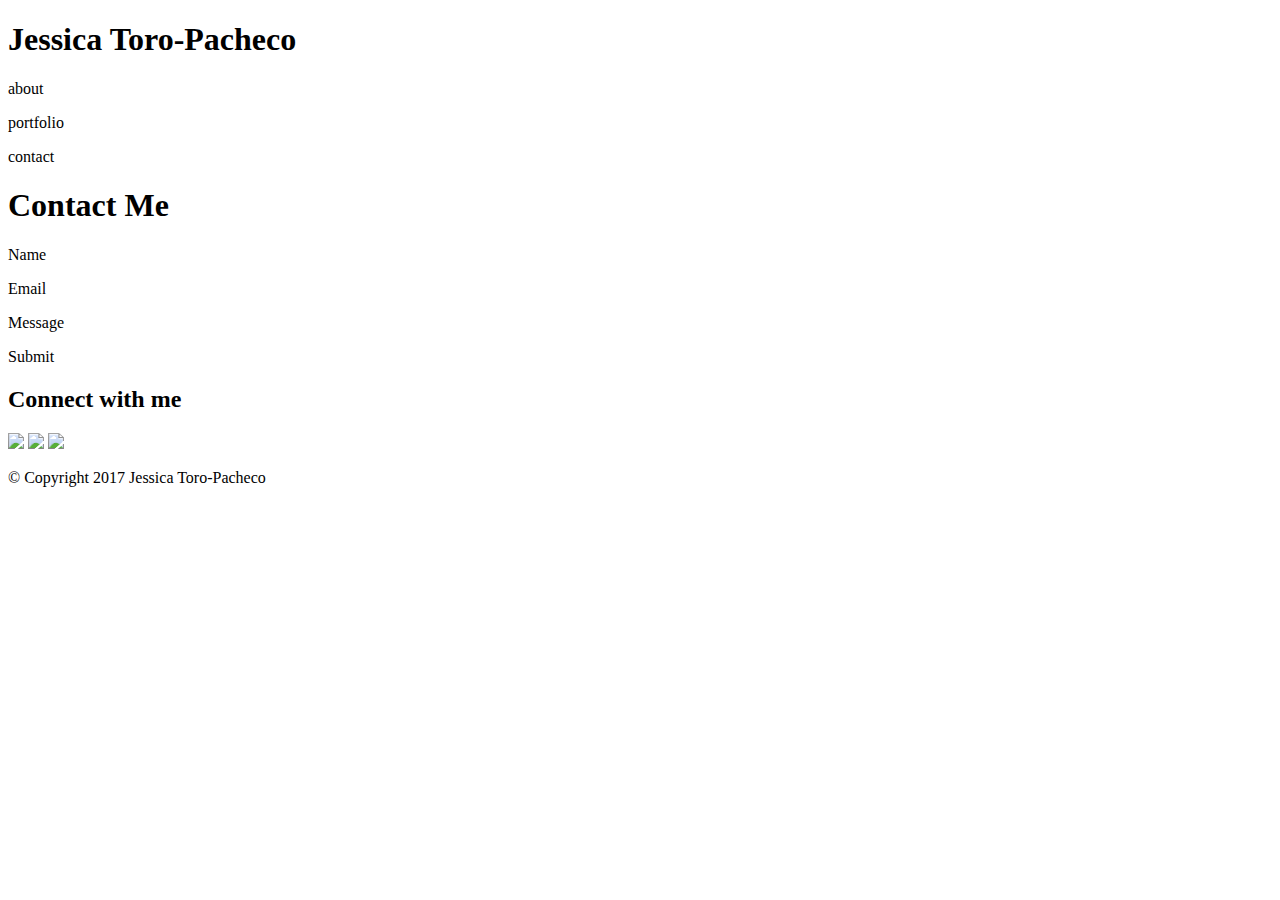
==== contact.html @ 8acd8b62 "html files" ====
<!DOCTYPE html>
<html lang="en">
<head>
	<meta charset="UTF-8">
	<title>Jessica Toro's Portfolio</title>

</head>

<body>

	<!--this is the teal name box-->
 	<header>
 		<h1>Jessica Toro-Pacheco</h1>
 	</header>

	<!--this is the nav bar-->
	<nav>
		<div id="nav-bar">
			<p>about</p>
			<p>portfolio</p>
			<p>contact</p>
		</div>
	</nav>

	
	<!--this is the about me section -->
	<h1>Contact Me</h1>
	
	<!--this is form info-->
	<div>
		<p>Name</p>
		<p>Email</p>
		<p>Message</p>
	</div>
	
	<!--Submit Buttone-->
	<p>Submit</p>
	

	<!--social media side bar-->
	<h2>Connect with me</h2>
	<img src="github.jpeg">
	<img src="linkedin.png">
	<img src="stackoverflow.png">

	<!--this is the footer info-->
	<footer>
		<p>
			© Copyright 2017 Jessica Toro-Pacheco
		</p>
	</footer>


</body>
</html>
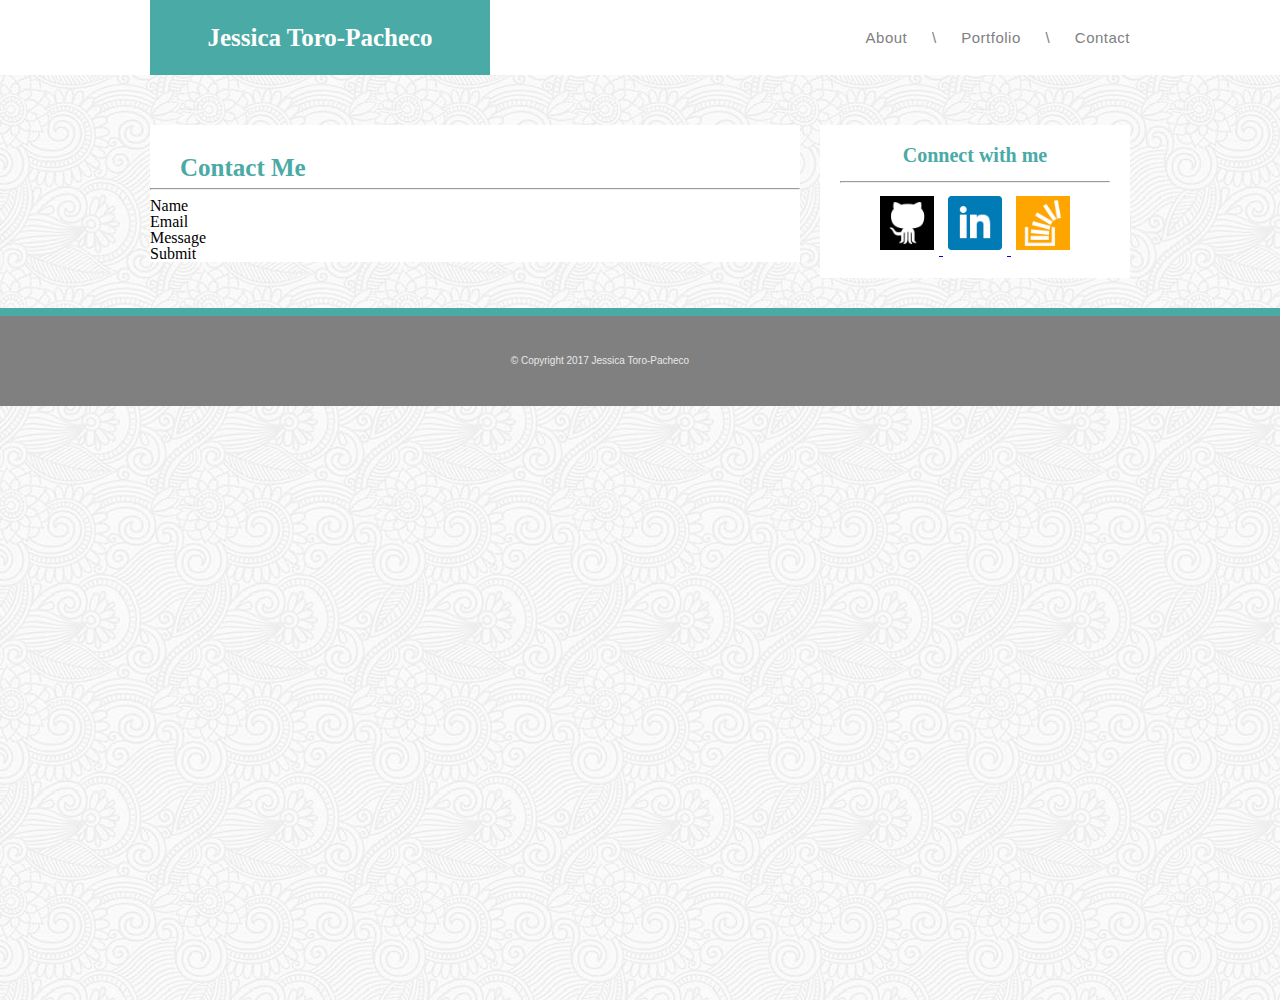
==== commit 183d58d7: "first try still need body of contact.html and portfolio.html" ====
--- a/contact.html
+++ b/contact.html
@@ -3,53 +3,72 @@
 <head>
 	<meta charset="UTF-8">
 	<title>Jessica Toro's Portfolio</title>
-
+	<link rel="stylesheet" type="text/css" href="assets/css/reset.css">
+	<link rel="stylesheet" type="text/css" href="assets/css/style.css">
 </head>
 
 <body>
-
-	<!--this is the teal name box-->
- 	<header>
- 		<h1>Jessica Toro-Pacheco</h1>
- 	</header>
+		
+		<!--this is the teal name box-->
+	<div id="name">
+		<header>
+			<h1>Jessica Toro-Pacheco</h1>
+		</header>
+	</div>
 
 	<!--this is the nav bar-->
-	<nav>
-		<div id="nav-bar">
-			<p>about</p>
-			<p>portfolio</p>
-			<p>contact</p>
+	<div id="nav-bar">
+		<nav>
+			<p>About \ Portfolio \ Contact</p>
+		</nav>
+	</div>
+
+	<div id="container">
+		<!--this is the about me section -->
+		<div class="section">
+			<h2 class="title">Contact Me</h2>
+			<hr>
+			
+			<!--this is form info-->
+			<div>
+				<p>Name</p>
+				<p>Email</p>
+				<p>Message</p>
+			<!--Submit Buttone-->
+				<p>Submit</p>
+			</div>
+			
+	
 		</div>
-	</nav>
-
-	
-	<!--this is the about me section -->
-	<h1>Contact Me</h1>
-	
-	<!--this is form info-->
-	<div>
-		<p>Name</p>
-		<p>Email</p>
-		<p>Message</p>
 	</div>
 	
-	<!--Submit Buttone-->
-	<p>Submit</p>
-	
+	<!--social media side bar-->
+	<div id="aside">
+			<h2>Connect with me</h2>
+			<hr>
+			<!--github-->
+			<a href="https://github.com/jessicatoro2">
+				<img src="assets/images/github.png">
+			</a>
+			
+			
+			<!--linkedin-->
+			<a href="https://www.linkedin.com/in/jessica-toro-pacheco-72504923/">
+				<img src="assets/images/linkedin.png">
+			</a>
 
-	<!--social media side bar-->
-	<h2>Connect with me</h2>
-	<img src="github.jpeg">
-	<img src="linkedin.png">
-	<img src="stackoverflow.png">
-
+			<!--stackoverflow-->
+			<a href="https://meta.stackoverflow.com/users/8268229/jessicatoro">
+				<img src="assets/images/stackoverflow.png">
+			</a>
+	</div>
 	<!--this is the footer info-->
-	<footer>
-		<p>
-			© Copyright 2017 Jessica Toro-Pacheco
-		</p>
-	</footer>
-
+	<div id="footer">
+		<footer>
+			<p>© Copyright 2017 Jessica Toro-Pacheco
+			</p>
+		</footer>
+	</div>
 
 </body>
 </html>--- a/assets/css/style.css
+++ b/assets/css/style.css
@@ -0,0 +1,135 @@
+body {
+	margin: 0;
+	padding: 0;
+	background-image: url(../images/symphony.png);
+	min-height: 1000px;
+}
+
+#name {
+	background: #4aaaa5;
+	text-align: center;
+	font-family: "Georgia", Times, "Times New Roman", serif;
+	font-size: 25px;
+	font-weight: bold;
+	width: 290px;
+	color: white;
+	margin-left: 150px;
+	padding: 25px;
+	float:left;
+	position: relative;
+
+}
+
+#nav-bar {
+	background: white;
+	width: 100%;
+	height: 75px;
+}
+
+nav {
+	background: white;
+	text-align: right;
+	font-family: "Arial", "Helvetica Neue", Helvetica, "san serif";
+	font-size: 15px;
+	width: 33.3%;
+	color: gray;
+	margin-right: 150px;
+	padding-top: 30px;
+	float:right;
+	position: relative;
+	word-spacing: 20px;
+	letter-spacing: .5px;
+
+
+}
+
+.section {
+	margin-top: 50px;
+	clear: both;
+	background: white;
+	margin-left: 150px;
+	float: left;
+	width: 650px;
+}
+
+.title {
+	padding-top: 30px;
+	padding-bottom: 0px;
+	padding-left: 30px;
+	font-family: "Georgia", Times, "Times New Roman", serif;
+	font-size: 25px;
+	font-weight: bold;
+	color: #4aaaa5;
+
+}
+
+h2 {
+	padding-top: 0px;
+	padding-bottom: 8px;
+	padding-left: 0px;
+	font-family: "Georgia", Times, "Times New Roman", serif;
+	font-size: 20px;
+	font-weight: bold;
+	color: #4aaaa5;
+}
+
+hr {
+	width: 
+}
+#profilepic {
+	width: 25%;
+	float: left;
+	padding-left: 30px;
+	padding-top: 20px;
+	padding-right: 30px;
+	padding-bottom: 10px;
+	float: left;
+
+}
+
+img {
+	width: 20%;
+	padding: 5px;
+	
+}
+
+#bodytext {
+	font-family: "Arial", "Helvetica Neue", Helvetica, "san serif";
+	font-size: 15px;
+	line-height: 30px;
+	color: gray;
+	padding-right: 20px;
+	padding-left: 25px;
+	padding-bottom: 30px;
+	
+
+	
+}
+#aside {
+	margin-top: 50px;
+	width: 270px;
+	background: white;
+	text-align: center;
+	color: gray;
+	float: right;
+	margin-right: 150px;
+	padding: 20px;
+
+	}
+
+#footer{
+	position: relative;
+	clear: both;
+	background: gray;
+	width: 100%;
+	float: right;
+	text-align: center;
+	margin-top: 30px;
+	padding: 40px;
+	color: #e8e8e8;
+	font-family: "Arial", "Helvetica Neue", Helvetica, "san serif";
+	font-size: 10px;
+	border-top: 8px solid #4aaaa5;
+
+
+}
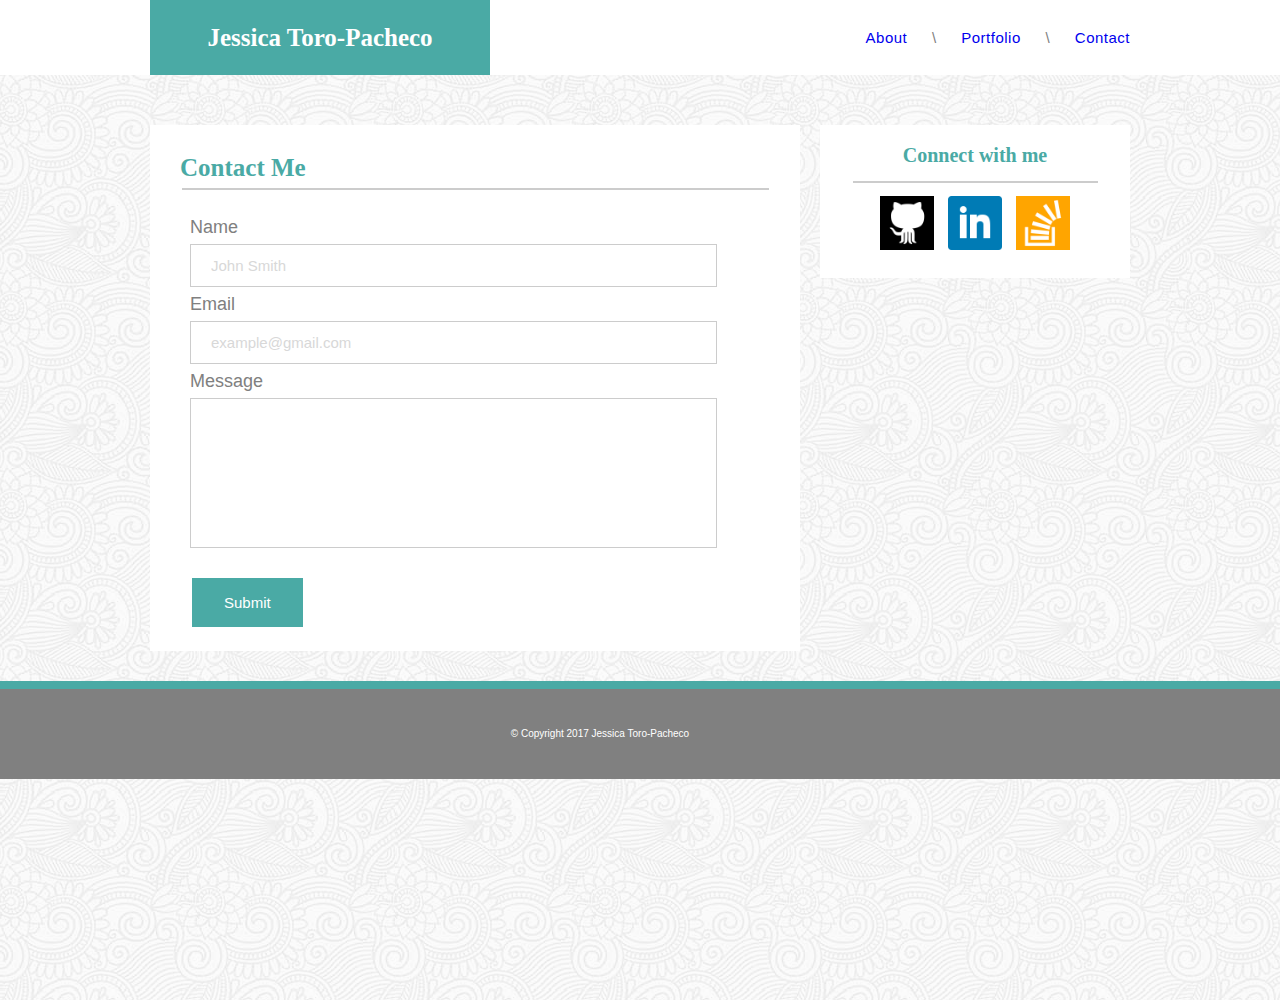
==== commit 080755e6: "final project" ====
--- a/contact.html
+++ b/contact.html
@@ -9,38 +9,48 @@
 
 <body>
 		
-		<!--this is the teal name box-->
+	<!--this is the teal name box-->
 	<div id="name">
-		<header>
-			<h1>Jessica Toro-Pacheco</h1>
-		</header>
-	</div>
+ 		<header>
+ 			<h1>Jessica Toro-Pacheco</h1>
+ 		</header>
+ 	</div>
 
 	<!--this is the nav bar-->
 	<div id="nav-bar">
 		<nav>
-			<p>About \ Portfolio \ Contact</p>
-		</nav>
+<p> <a href="index.html"> About </a> \ 
+		<a href="portfolio.html"> Portfolio </a> \ 
+		<a href="contact.html"> Contact </a>
+		</p>		</nav>
 	</div>
 
-	<div id="container">
-		<!--this is the about me section -->
+	<!--this is the about me section -->
 		<div class="section">
 			<h2 class="title">Contact Me</h2>
 			<hr>
+
 			
-			<!--this is form info-->
-			<div>
-				<p>Name</p>
-				<p>Email</p>
-				<p>Message</p>
-			<!--Submit Buttone-->
-				<p>Submit</p>
-			</div>
+		<!--this is form info-->
+			<form>
+			  Name<br>
+			  <input type="text" value="John Smith">
+			  <br>
+			  Email<br>
+			  <input type="text" value="example@gmail.com">
+			  <br>
+			  Message<br>
+			  <input type="textmessage">
+			  <br>
+
+			  <br>
+			  <input type="submit" value="Submit">
+			</form> 
+
+		</div>
 			
 	
-		</div>
-	</div>
+
 	
 	<!--social media side bar-->
 	<div id="aside">
@@ -48,20 +58,21 @@
 			<hr>
 			<!--github-->
 			<a href="https://github.com/jessicatoro2">
-				<img src="assets/images/github.png">
+				<img src="assets/images/github.png" alt="github logo">
 			</a>
 			
 			
 			<!--linkedin-->
 			<a href="https://www.linkedin.com/in/jessica-toro-pacheco-72504923/">
-				<img src="assets/images/linkedin.png">
+				<img src="assets/images/linkedin.png" alt="linkedin logo">
 			</a>
 
 			<!--stackoverflow-->
 			<a href="https://meta.stackoverflow.com/users/8268229/jessicatoro">
-				<img src="assets/images/stackoverflow.png">
+				<img src="assets/images/stackoverflow.png" alt="stackoverflow logo">
 			</a>
 	</div>
+
 	<!--this is the footer info-->
 	<div id="footer">
 		<footer>
@@ -71,4 +82,5 @@
 	</div>
 
 </body>
+
 </html>--- a/assets/css/style.css
+++ b/assets/css/style.css
@@ -51,6 +51,135 @@
 	float: left;
 	width: 650px;
 }
+.section-portfolio{
+	margin-top: 50px;
+	clear: both;
+	background: white;
+	margin-left: 150px;
+	float: left;
+	width: 650px;
+
+}
+
+
+
+#hangmanimg {
+	width: 40%;
+	padding: 5px;
+	margin-left: 30px;
+
+}
+
+#hangman {
+	background: #4aaaa5;
+	padding-top: 10px;
+	padding-bottom: 10px;
+	margin-top: -60px;
+	margin-left: 35px;
+	width: 20%;
+	color: white;
+	font-family: "Georgia", Times, "Times New Roman", serif;
+	font-size: 20px;
+	text-align: center;
+	float: both;
+	width: 40%;
+	position: relative;
+}
+
+#gameimg {
+	width: 40%;
+	padding: 5px;
+	margin-left: 330px;
+	margin-top: -200px;
+	float: both;
+
+}
+#game {
+	background: #4aaaa5;
+	padding-top: 10px;
+	padding-bottom: 10px;
+	margin-top: -60px;
+	margin-left: 335px;
+	width: 20%;
+	color: white;
+	font-family: "Georgia", Times, "Times New Roman", serif;
+	font-size: 20px;
+	text-align: center;
+	float: both;
+	width: 40%;
+	position: relative;
+}
+
+#triviaimg {
+	width: 40%;
+	padding: 5px;
+	margin-left: 30px;
+	
+
+}
+#trivia {
+	background: #4aaaa5;
+	padding-top: 10px;
+	padding-bottom: 10px;
+	margin-top: -60px;
+	margin-left: 35px;
+	width: 20%;
+	color: white;
+	font-family: "Georgia", Times, "Times New Roman", serif;
+	font-size: 20px;
+	text-align: center;
+	float: both;
+	width: 40%;
+	position: relative;
+}
+
+#widgetimg {
+	width: 40%;
+	padding: 5px;
+	margin-left: 30px;
+
+}
+
+#widget {
+	background: #4aaaa5;
+	padding-top: 10px;
+	padding-bottom: 10px;
+	margin-top: -60px;
+	margin-left: 35px;
+	width: 20%;
+	color: white;
+	font-family: "Georgia", Times, "Times New Roman", serif;
+	font-size: 20px;
+	text-align: center;
+	float: both;
+	width: 40%;
+	position: relative;
+}
+
+#paperimg {
+	width: 40%;
+	padding: 5px;
+	margin-left: 30px;
+
+}
+
+#paper {
+	background: #4aaaa5;
+	padding-top: 10px;
+	padding-bottom: 10px;
+	margin-top: -60px;
+	margin-left: 35px;
+	width: 20%;
+	color: white;
+	font-family: "Georgia", Times, "Times New Roman", serif;
+	font-size: 20px;
+	text-align: center;
+	float: both;
+	width: 40%;
+	position: relative;
+}
+
+
 
 .title {
 	padding-top: 30px;
@@ -60,6 +189,7 @@
 	font-size: 25px;
 	font-weight: bold;
 	color: #4aaaa5;
+	align-content: center;
 
 }
 
@@ -126,10 +256,69 @@
 	text-align: center;
 	margin-top: 30px;
 	padding: 40px;
-	color: #e8e8e8;
+	color: #ffffff;
 	font-family: "Arial", "Helvetica Neue", Helvetica, "san serif";
 	font-size: 10px;
 	border-top: 8px solid #4aaaa5;
 
 
 }
+
+hr{
+	width: 90%;
+	border: 1px solid #ccc;}
+
+form {
+	font-family: "Arial", "Helvetica Neue", Helvetica, "san serif";
+	font-size: 18px;
+	color: gray;
+	width: 90%;
+    padding: 12px 20px;
+    margin: 8px 20px;
+    display: inline-block;
+}
+input[type=text], select {
+    width: 90%;
+    padding: 12px 20px;
+    margin: 8px 0px;
+    display: inline-block;
+    border: 1px solid #ccc;
+    box-sizing: border-box;
+    font-family: "Arial", "Helvetica Neue", Helvetica, "san serif";
+	font-size: 15px;
+	color: #d8d8d8;
+
+}
+
+input[type=textmessage], select {
+	width: 90%;
+	height: 150px;
+    padding: 12px 20px;
+    margin: 8px 0px;
+    display: inline-block;
+    border: 1px solid #ccc;
+    box-sizing: border-box;
+    font-family: "Arial", "Helvetica Neue", Helvetica, "san serif";
+	font-size: 15px;
+	color: #F0F0F0;
+}
+
+input[type=button], input[type=submit], input[type=reset] {
+    background-color: #4aaaa5;
+    border: none;
+    color: white;
+    padding: 16px 32px;
+ 	font-family: "Arial", "Helvetica Neue", Helvetica, "san serif";
+	font-size: 15px;
+    margin: 4px 2px;
+    cursor: pointer;
+}
+
+a{
+	text-decoration: none;
+}
+a:visited {
+	color: gray; 
+	text-decoration: none;
+
+}
